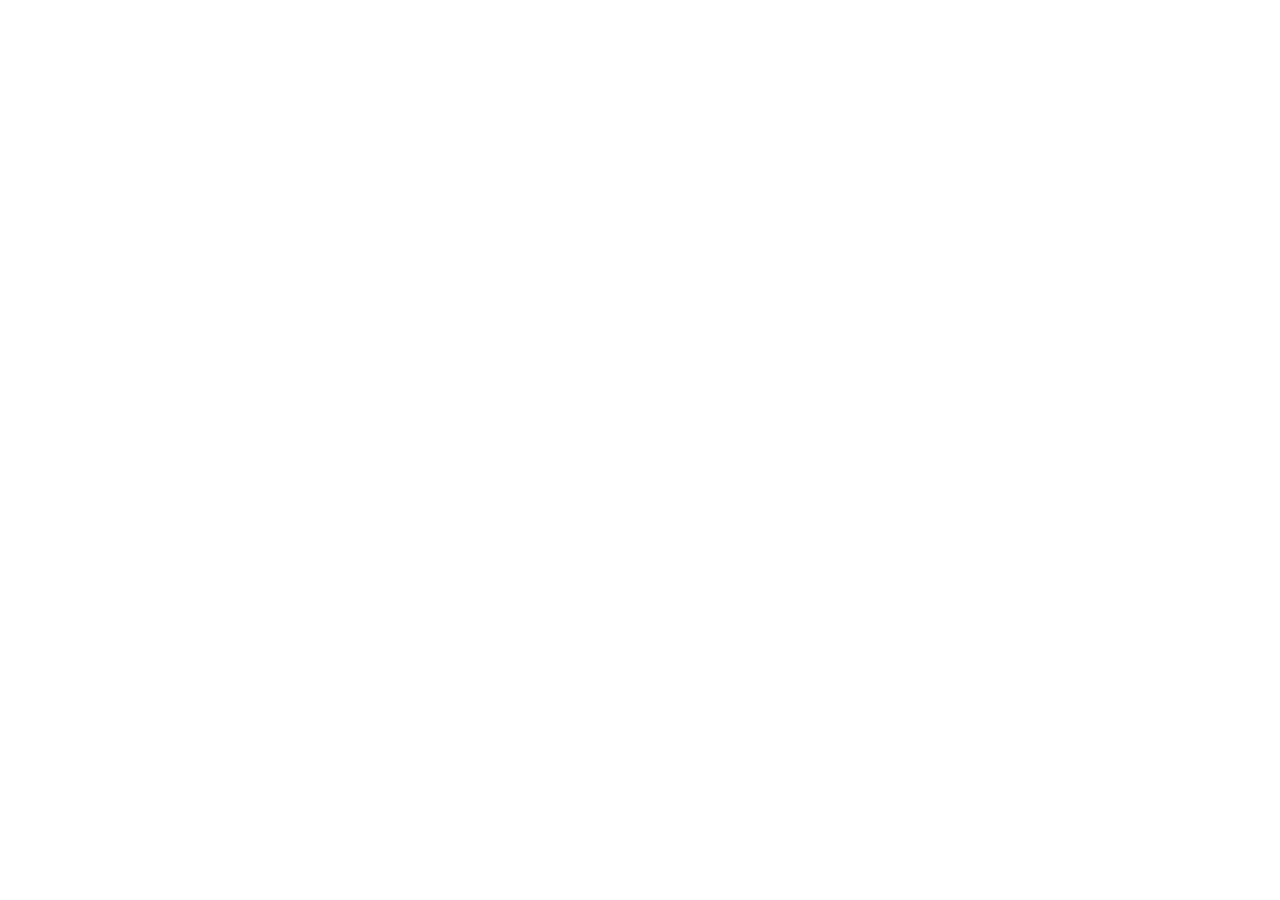
==== admin.html @ 34f04628 "SE CREO INICIO SESION HTML,JS Y SE HICIERON ULTIMOS ARREGLOS EN REGISTRO Y SE CREO IMAGENES" ====
<!DOCTYPE html>
<html lang="en">
<head>
    <meta charset="UTF-8">
    <meta name="viewport" content="width=device-width, initial-scale=1.0">
    <title>ADMINISTRACION</title>
</head>
<body>
    
</body>
</html>
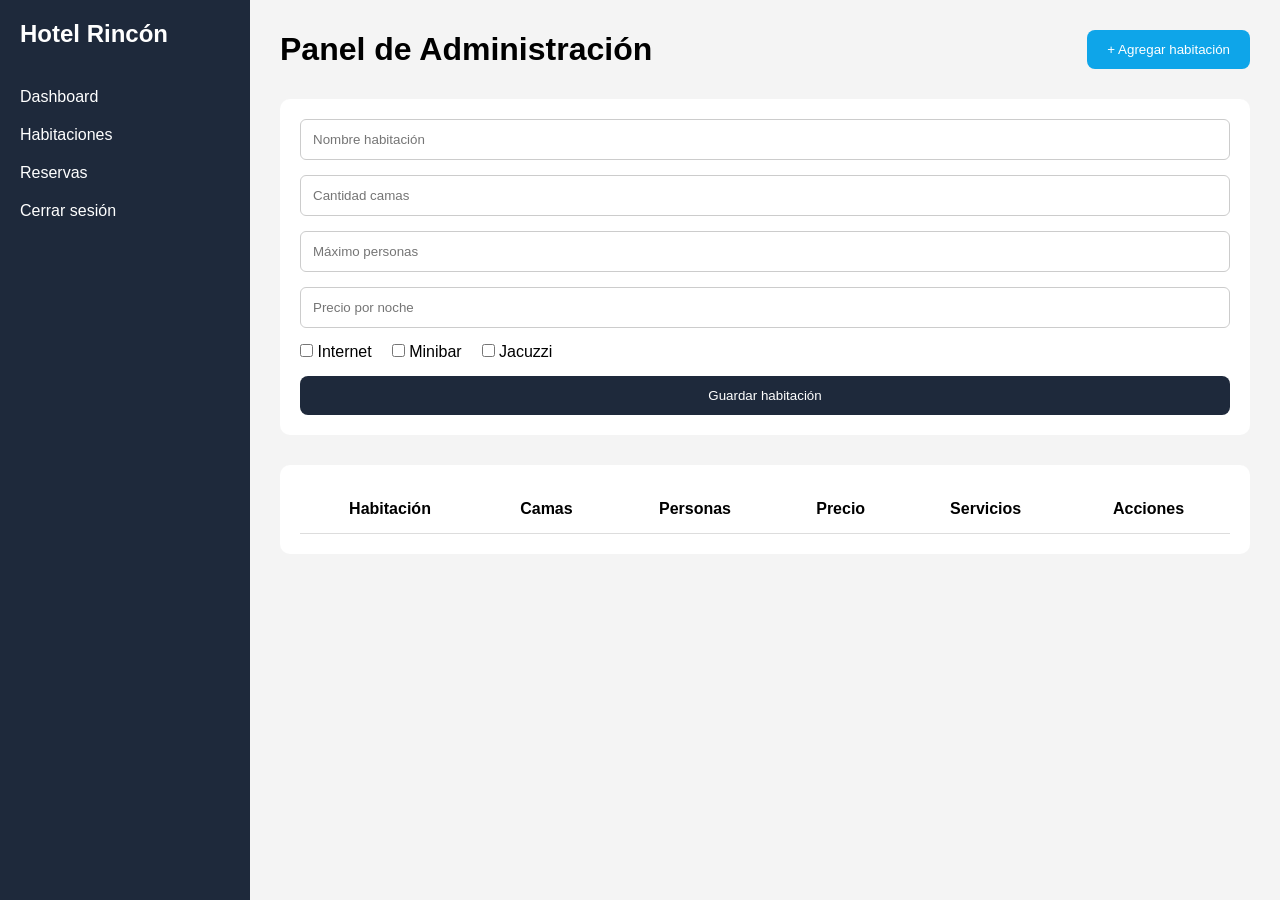
==== commit 282da2d3: "se crearon los archivos del admin, se creo una interfaz basica con un diseño agradable y los botones" ====
--- a/admin.html
+++ b/admin.html
@@ -1,11 +1,148 @@
 <!DOCTYPE html>
-<html lang="en">
+<html lang="es">
 <head>
+
     <meta charset="UTF-8">
     <meta name="viewport" content="width=device-width, initial-scale=1.0">
-    <title>ADMINISTRACION</title>
+    <title>Panel Admin</title>
+    <link rel="stylesheet" href="./js/admin.js">
+    <link rel="stylesheet" href="css/admin.css">
 </head>
+
 <body>
-    
+
+    <div class="admin-container">
+
+        <!-- SIDEBAR -->
+
+        <aside class="sidebar">
+
+            <h2 class="logo">Hotel Rincón</h2>
+
+            <nav>
+
+                <ul>
+
+                    <li>Dashboard</li>
+                    <li>Habitaciones</li>
+                    <li>Reservas</li>
+                    <li>Cerrar sesión</li>
+
+                </ul>
+
+            </nav>
+
+        </aside>
+
+        <!-- CONTENIDO PRINCIPAL -->
+
+        <main class="main-content">
+
+            <header class="topbar">
+
+                <h1>Panel de Administración</h1>
+
+                <button id="btnAgregar">
+                    + Agregar habitación
+                </button>
+
+            </header>
+
+            <!-- FORMULARIO -->
+
+            <section class="form-section">
+
+                <form id="formHabitacion">
+
+                    <input
+                        type="text"
+                        id="nombre"
+                        placeholder="Nombre habitación"
+                        required
+                    >
+
+                    <input
+                        type="number"
+                        id="camas"
+                        placeholder="Cantidad camas"
+                        required
+                    >
+
+                    <input
+                        type="number"
+                        id="personas"
+                        placeholder="Máximo personas"
+                        required
+                    >
+
+                    <input
+                        type="number"
+                        id="precio"
+                        placeholder="Precio por noche"
+                        required
+                    >
+
+                    <div class="checkbox-group">
+
+                        <label>
+                            <input type="checkbox" id="internet">
+                            Internet
+                        </label>
+
+                        <label>
+                            <input type="checkbox" id="minibar">
+                            Minibar
+                        </label>
+
+                        <label>
+                            <input type="checkbox" id="jacuzzi">
+                            Jacuzzi
+                        </label>
+
+                    </div>
+
+                    <button type="submit">
+                        Guardar habitación
+                    </button>
+
+                </form>
+
+            </section>
+
+            <!-- TABLA -->
+
+            <section class="table-section">
+
+                <table>
+
+                    <thead>
+
+                        <tr>
+
+                            <th>Habitación</th>
+                            <th>Camas</th>
+                            <th>Personas</th>
+                            <th>Precio</th>
+                            <th>Servicios</th>
+                            <th>Acciones</th>
+
+                        </tr>
+
+                    </thead>
+
+                    <tbody id="tablaHabitaciones">
+
+                    </tbody>
+
+                </table>
+
+            </section>
+
+        </main>
+
+    </div>
+
+    <script src="./js/admin.js"></script>
+
 </body>
 </html>
--- a/css/admin.css
+++ b/css/admin.css
@@ -0,0 +1,120 @@
+*{
+    margin: 0;
+    padding: 0;
+    box-sizing: border-box;
+}
+
+body{
+    font-family: Arial, Helvetica, sans-serif;
+    background-color: #f4f4f4;
+}
+
+.admin-container{
+    display: flex; /*sidebar a la izquierda y contenido a la derecha*/
+    min-height: 100vh; /*hace que el panel ocupe toda la altura de la pantalla*/
+}
+
+/* SIDEBAR */
+
+.sidebar{
+    width: 250px;
+    background-color: #1e293b;
+    color: white;
+    padding: 20px;
+}
+
+.logo{
+    margin-bottom: 40px;
+}
+
+.sidebar ul{
+    list-style: none;
+}
+
+.sidebar li{
+    margin: 20px 0;
+    cursor: pointer;
+    transition: 0.3s;
+}
+
+.sidebar li:hover{
+    color: #38bdf8;
+}
+
+/* CONTENIDO */
+
+.main-content{
+    flex: 1; /*hace que el contenido principal ocupe todo el espacio restante*/
+    padding: 30px;
+}
+
+/* TOPBAR */
+
+.topbar{
+    display: flex;
+    justify-content: space-between;
+    align-items: center;
+    margin-bottom: 30px;
+}
+
+.topbar button{
+    padding: 12px 20px;
+    border: none;
+    background-color: #0ea5e9;
+    color: white;
+    border-radius: 8px;
+    cursor: pointer;
+}
+
+/* FORMULARIO */
+
+.form-section{
+    background-color: white;
+    padding: 20px;
+    border-radius: 10px;
+    margin-bottom: 30px;
+}
+
+#formHabitacion{
+    display: grid;
+    gap: 15px;
+}
+
+#formHabitacion input{
+    padding: 12px;
+    border: 1px solid #ccc;
+    border-radius: 6px;
+}
+
+.checkbox-group{
+    display: flex;
+    gap: 20px;
+}
+
+#formHabitacion button{
+    padding: 12px;
+    border: none;
+    background-color: #1e293b;
+    color: white;
+    border-radius: 8px;
+    cursor: pointer;
+}
+
+/* TABLA */
+
+.table-section{
+    background-color: white;
+    padding: 20px;
+    border-radius: 10px;
+}
+
+table{
+    width: 100%;
+    border-collapse: collapse; /*une bordes de la tabla para que se vea limpia */
+}
+
+th, td{
+    padding: 15px;
+    border-bottom: 1px solid #ddd;
+    text-align: center;
+}
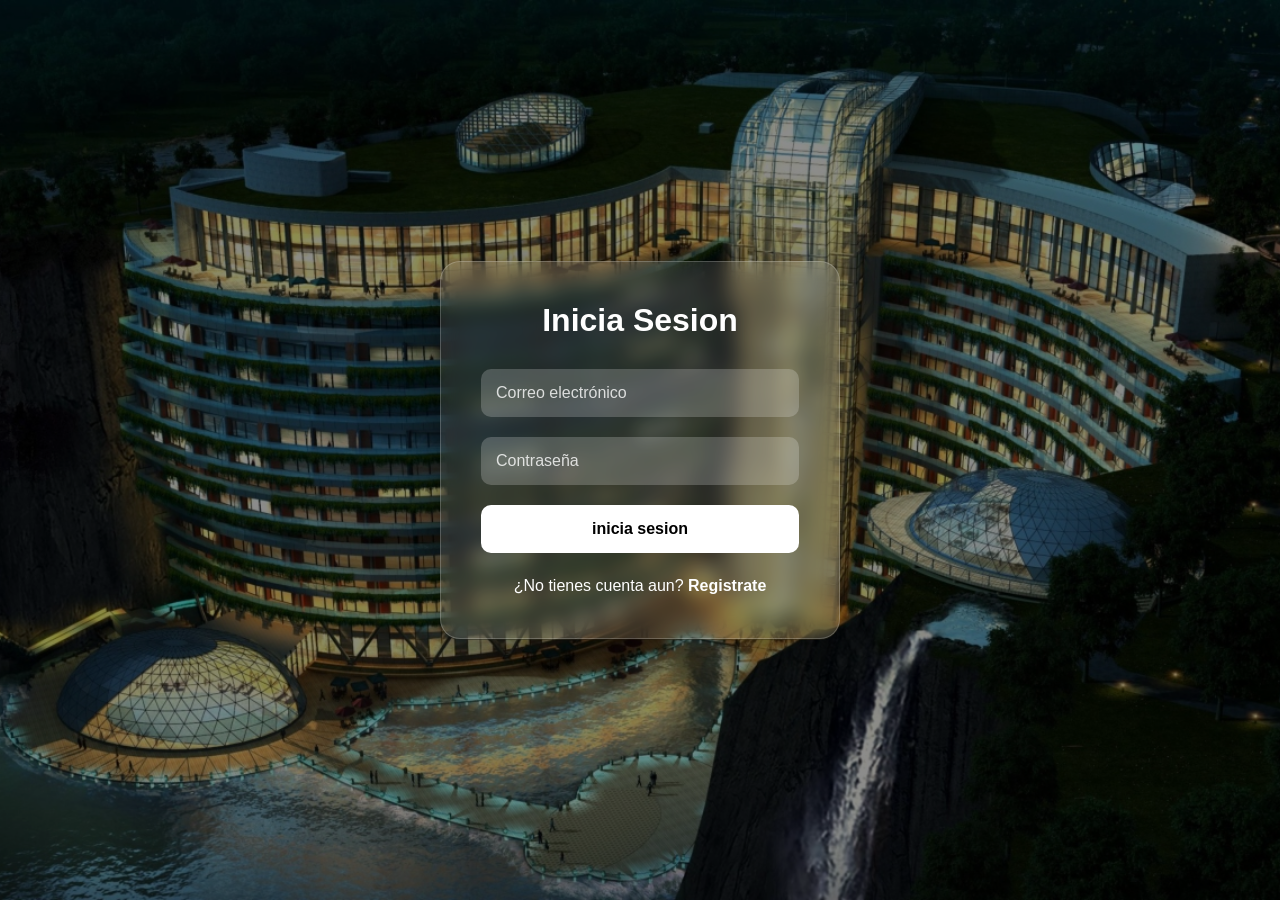
==== commit 9725a9e0: "se le mejoro la pagina al admin, permitiendo cambiar la informacion de las habitaciones, se mejoro e" ====
--- a/admin.html
+++ b/admin.html
@@ -1,32 +1,51 @@
 <!DOCTYPE html>
 <html lang="es">
+
 <head>
 
     <meta charset="UTF-8">
     <meta name="viewport" content="width=device-width, initial-scale=1.0">
-    <title>Panel Admin</title>
-    <link rel="stylesheet" href="./js/admin.js">
-    <link rel="stylesheet" href="css/admin.css">
+
+    <title>Panel de Administración</title>
+
+    <script src="./js/storage.js" defer></script>
+    <script src="js/admin.js" defer></script>
+
+    <link rel="stylesheet" href="./css/admin.css">
+
 </head>
 
 <body>
 
     <div class="admin-container">
 
+        <!-- ========================================= -->
         <!-- SIDEBAR -->
+        <!-- ========================================= -->
 
         <aside class="sidebar">
 
-            <h2 class="logo">Hotel Rincón</h2>
+            <div class="sidebar-logo">
+
+                <h2>Hotel Rincón</h2>
+
+                <p>Panel Admin</p>
+
+            </div>
 
             <nav>
 
                 <ul>
 
                     <li>Dashboard</li>
+
                     <li>Habitaciones</li>
+
                     <li>Reservas</li>
-                    <li>Cerrar sesión</li>
+
+                    <li id="cerrarSesion">
+                        Cerrar sesión
+                    </li>
 
                 </ul>
 
@@ -34,25 +53,40 @@
 
         </aside>
 
+        <!-- ========================================= -->
         <!-- CONTENIDO PRINCIPAL -->
+        <!-- ========================================= -->
 
         <main class="main-content">
 
+            <!-- TOPBAR -->
+
             <header class="topbar">
 
-                <h1>Panel de Administración</h1>
-
-                <button id="btnAgregar">
-                    + Agregar habitación
-                </button>
+                <div>
+
+                    <h1>Administración de Habitaciones</h1>
+
+                    <p>
+                        Aquí puedes gestionar la información
+                        de las habitaciones del hotel.
+                    </p>
+
+                </div>
 
             </header>
 
-            <!-- FORMULARIO -->
+            <!-- ========================================= -->
+            <!-- FORMULARIO EDITAR -->
+            <!-- ========================================= -->
 
             <section class="form-section">
 
+                <h2>Editar Habitación</h2>
+
                 <form id="formHabitacion">
+
+                    <!-- NOMBRE -->
 
                     <input
                         type="text"
@@ -61,6 +95,8 @@
                         required
                     >
 
+                    <!-- CAMAS -->
+
                     <input
                         type="number"
                         id="camas"
@@ -68,6 +104,8 @@
                         required
                     >
 
+                    <!-- PERSONAS -->
+
                     <input
                         type="number"
                         id="personas"
@@ -75,6 +113,8 @@
                         required
                     >
 
+                    <!-- PRECIO -->
+
                     <input
                         type="number"
                         id="precio"
@@ -82,56 +122,99 @@
                         required
                     >
 
+                    <!-- SERVICIOS -->
+
                     <div class="checkbox-group">
 
                         <label>
-                            <input type="checkbox" id="internet">
+
+                            <input
+                                type="checkbox"
+                                id="internet"
+                            >
+
                             Internet
+
                         </label>
 
                         <label>
-                            <input type="checkbox" id="minibar">
+
+                            <input
+                                type="checkbox"
+                                id="minibar"
+                            >
+
                             Minibar
+
                         </label>
 
                         <label>
-                            <input type="checkbox" id="jacuzzi">
+
+                            <input
+                                type="checkbox"
+                                id="jacuzzi"
+                            >
+
                             Jacuzzi
+
                         </label>
 
                     </div>
 
+                    <!-- BOTÓN -->
+
                     <button type="submit">
-                        Guardar habitación
+
+                        Guardar Cambios
+
                     </button>
 
                 </form>
 
             </section>
 
-            <!-- TABLA -->
+            <!-- ========================================= -->
+            <!-- TABLA HABITACIONES -->
+            <!-- ========================================= -->
 
             <section class="table-section">
 
+                <h2>Habitaciones del Hotel</h2>
+
                 <table>
 
+                    <!-- ENCABEZADOS -->
+
                     <thead>
 
                         <tr>
 
                             <th>Habitación</th>
+
                             <th>Camas</th>
+
                             <th>Personas</th>
+
                             <th>Precio</th>
+
                             <th>Servicios</th>
+
                             <th>Acciones</th>
 
                         </tr>
 
                     </thead>
 
+                    <!-- CONTENIDO DINÁMICO -->
+
                     <tbody id="tablaHabitaciones">
 
+                        <!--
+                            AQUÍ JAVASCRIPT INSERTA
+                            LAS HABITACIONES
+                            DINÁMICAMENTE
+                        -->
+
                     </tbody>
 
                 </table>
@@ -142,7 +225,18 @@
 
     </div>
 
+    <!-- ========================================= -->
+    <!-- SCRIPTS -->
+    <!-- ========================================= -->
+
+    <!-- STORAGE -->
+
+    <script src="./js/storage.js"></script>
+
+    <!-- ADMIN -->
+
     <script src="./js/admin.js"></script>
 
 </body>
+
 </html>
